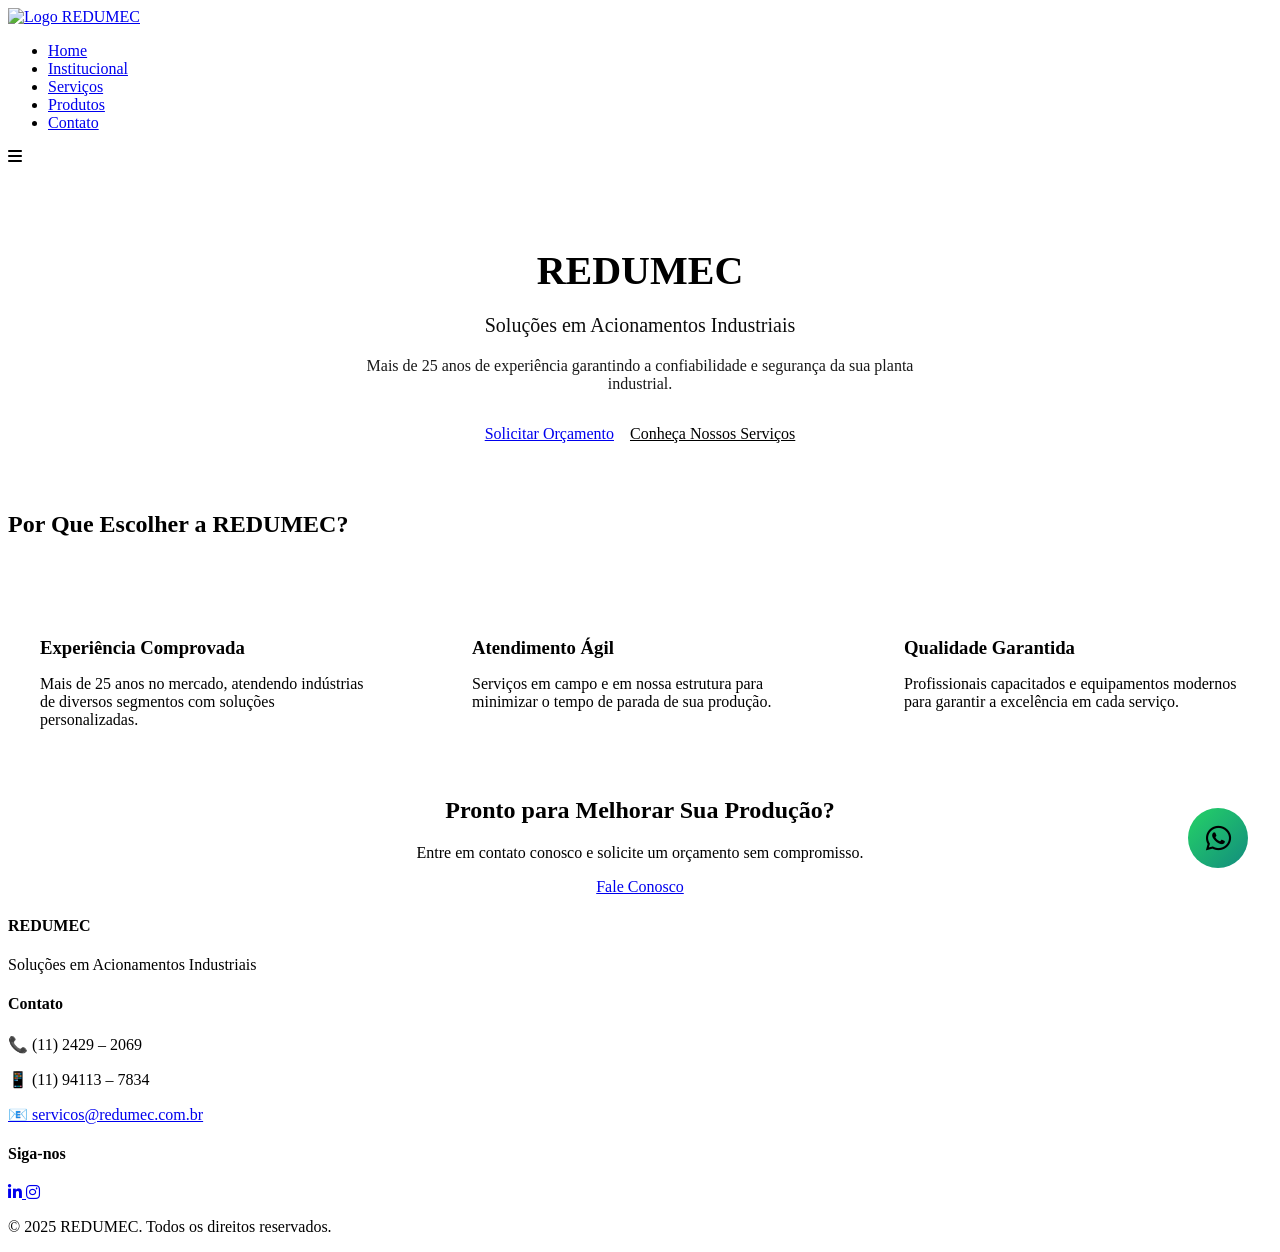
==== index.html @ 5159526f "Add files via upload" ====
<!DOCTYPE html>
<html lang="pt-BR">
<head>
    <meta charset="UTF-8">
    <meta name="viewport" content="width=device-width, initial-scale=1.0">
    <meta name="description" content="REDUMEC - Soluções em Acionamentos Industriais. Manutenção, reparo e venda de redutores com mais de 25 anos de experiência.">
    <meta name="theme-color" content="#0891b2">
    <title>REDUMEC - Soluções em Acionamentos Industriais</title>
    <link rel="icon" href="assets/img/logo-redumec.png" type="image/png">
    <link rel="stylesheet" href="https://cdnjs.cloudflare.com/ajax/libs/font-awesome/6.5.0/css/all.min.css">
    <link rel="stylesheet" href="assets/css/style.css">
</head>
<body>
    <!-- Header -->
    <header>
        <div class="container">
            <nav class="navbar">
                <div class="logo">
                    <a href="index.html"><img src="assets/img/logo-redumec.png" alt="Logo REDUMEC"></a>
                </div>
                <ul class="nav-menu">
                    <li><a href="index.html">Home</a></li>
                    <li><a href="institucional.html">Institucional</a></li>
                    <li><a href="servicos.html">Serviços</a></li>
                    <li><a href="produtos.html">Produtos</a></li>
                    <li><a href="contato.html">Contato</a></li>
                </ul>
                <div class="hamburger">
                    <i class="fas fa-bars"></i>
                </div>
            </nav>
        </div>
    </header>

    <main>
        <!-- Hero Section (Reduzido) -->
        <section class="hero" style="background: linear-gradient(135deg, var(--primary-color) 0%, var(--primary-dark) 100%); color: var(--white); padding: 3rem 0; text-align: center;">
            <div class="container">
                <h1 style="font-size: 2.5rem; margin-bottom: 0.5rem;">REDUMEC</h1>
                <p style="font-size: 1.25rem; opacity: 0.95;">Soluções em Acionamentos Industriais</p>
                <p style="font-size: 1rem; margin-top: 1rem; opacity: 0.9; max-width: 600px; margin-left: auto; margin-right: auto;">Mais de 25 anos de experiência garantindo a confiabilidade e segurança da sua planta industrial.</p>
                <div style="display: flex; gap: 1rem; justify-content: center; margin-top: 2rem; flex-wrap: wrap;">
                    <a href="contato.html" class="btn btn-primary">Solicitar Orçamento</a>
                    <a href="servicos.html" class="btn btn-secondary" style="background-color: transparent; color: var(--white); border-color: var(--white);">Conheça Nossos Serviços</a>
                </div>
            </div>
        </section>

        <!-- Destaque de Serviços -->
        <section style="background-color: var(--light-bg);">
            <div class="container">
                <h2 class="section-title">Por Que Escolher a REDUMEC?</h2>
                <div style="display: grid; grid-template-columns: repeat(auto-fit, minmax(250px, 1fr)); gap: 2rem; margin-top: 3rem;">
                    <div style="background: var(--white); padding: 2rem; border-radius: 0.75rem; box-shadow: var(--shadow-md); border-left: 4px solid var(--primary-color);">
                        <h3 style="color: var(--primary-color); margin-bottom: 1rem;">Experiência Comprovada</h3>
                        <p style="color: var(--text-light);">Mais de 25 anos no mercado, atendendo indústrias de diversos segmentos com soluções personalizadas.</p>
                    </div>
                    <div style="background: var(--white); padding: 2rem; border-radius: 0.75rem; box-shadow: var(--shadow-md); border-left: 4px solid var(--primary-color);">
                        <h3 style="color: var(--primary-color); margin-bottom: 1rem;">Atendimento Ágil</h3>
                        <p style="color: var(--text-light);">Serviços em campo e em nossa estrutura para minimizar o tempo de parada de sua produção.</p>
                    </div>
                    <div style="background: var(--white); padding: 2rem; border-radius: 0.75rem; box-shadow: var(--shadow-md); border-left: 4px solid var(--primary-color);">
                        <h3 style="color: var(--primary-color); margin-bottom: 1rem;">Qualidade Garantida</h3>
                        <p style="color: var(--text-light);">Profissionais capacitados e equipamentos modernos para garantir a excelência em cada serviço.</p>
                    </div>
                </div>
            </div>
        </section>

        <!-- CTA -->
        <section style="text-align: center;">
            <div class="container">
                <h2 class="section-title">Pronto para Melhorar Sua Produção?</h2>
                <p class="section-subtitle">Entre em contato conosco e solicite um orçamento sem compromisso.</p>
                <a href="contato.html" class="btn btn-primary">Fale Conosco</a>
            </div>
        </section>
    </main>

    <!-- Footer -->
    <footer>
        <div class="container">
            <div class="footer-grid">
                <div>
                    <h4>REDUMEC</h4>
                    <p>Soluções em Acionamentos Industriais</p>
                </div>
                <div>
                    <h4>Contato</h4>
                    <p>📞 (11) 2429 – 2069</p>
                    <p>📱 (11) 94113 – 7834</p>
                    <a href="mailto:servicos@redumec.com.br">📧 servicos@redumec.com.br</a>
                </div>
                <div>
                    <h4>Siga-nos</h4>
                    <div class="social-links">
                        <a href="https://www.linkedin.com/in/juan-guillermo-huemer-4613a930/" target="_blank" title="LinkedIn">
                            <i class="fab fa-linkedin-in"></i>
                        </a>
                        <a href="https://www.instagram.com/redumec_redutores/" target="_blank" title="Instagram">
                            <i class="fab fa-instagram"></i>
                        </a>
                    </div>
                </div>
            </div>
            <div class="footer-copyright">
                <p>&copy; 2025 REDUMEC. Todos os direitos reservados.</p>
            </div>
        </div>
    </footer>

    <!-- Floating WhatsApp Button -->
    <a href="https://wa.me/5511994113784?text=Olá!%20Gostaria%20de%20solicitar%20um%20orçamento." 
       style="position: fixed; bottom: 2rem; right: 2rem; width: 60px; height: 60px; background: linear-gradient(135deg, #25d366 0%, #128c7e 100%); border-radius: 50%; display: flex; align-items: center; justify-content: center; color: var(--white); font-size: 1.8rem; text-decoration: none; box-shadow: var(--shadow-lg); transition: all 0.3s ease; z-index: 99;" 
       target="_blank" aria-label="Fale conosco pelo WhatsApp" onmouseover="this.style.transform='scale(1.1)'" onmouseout="this.style.transform='scale(1)'">
       <i class="fab fa-whatsapp"></i>
    </a>

    <script src="assets/js/script.js"></script>
</body>
</html>
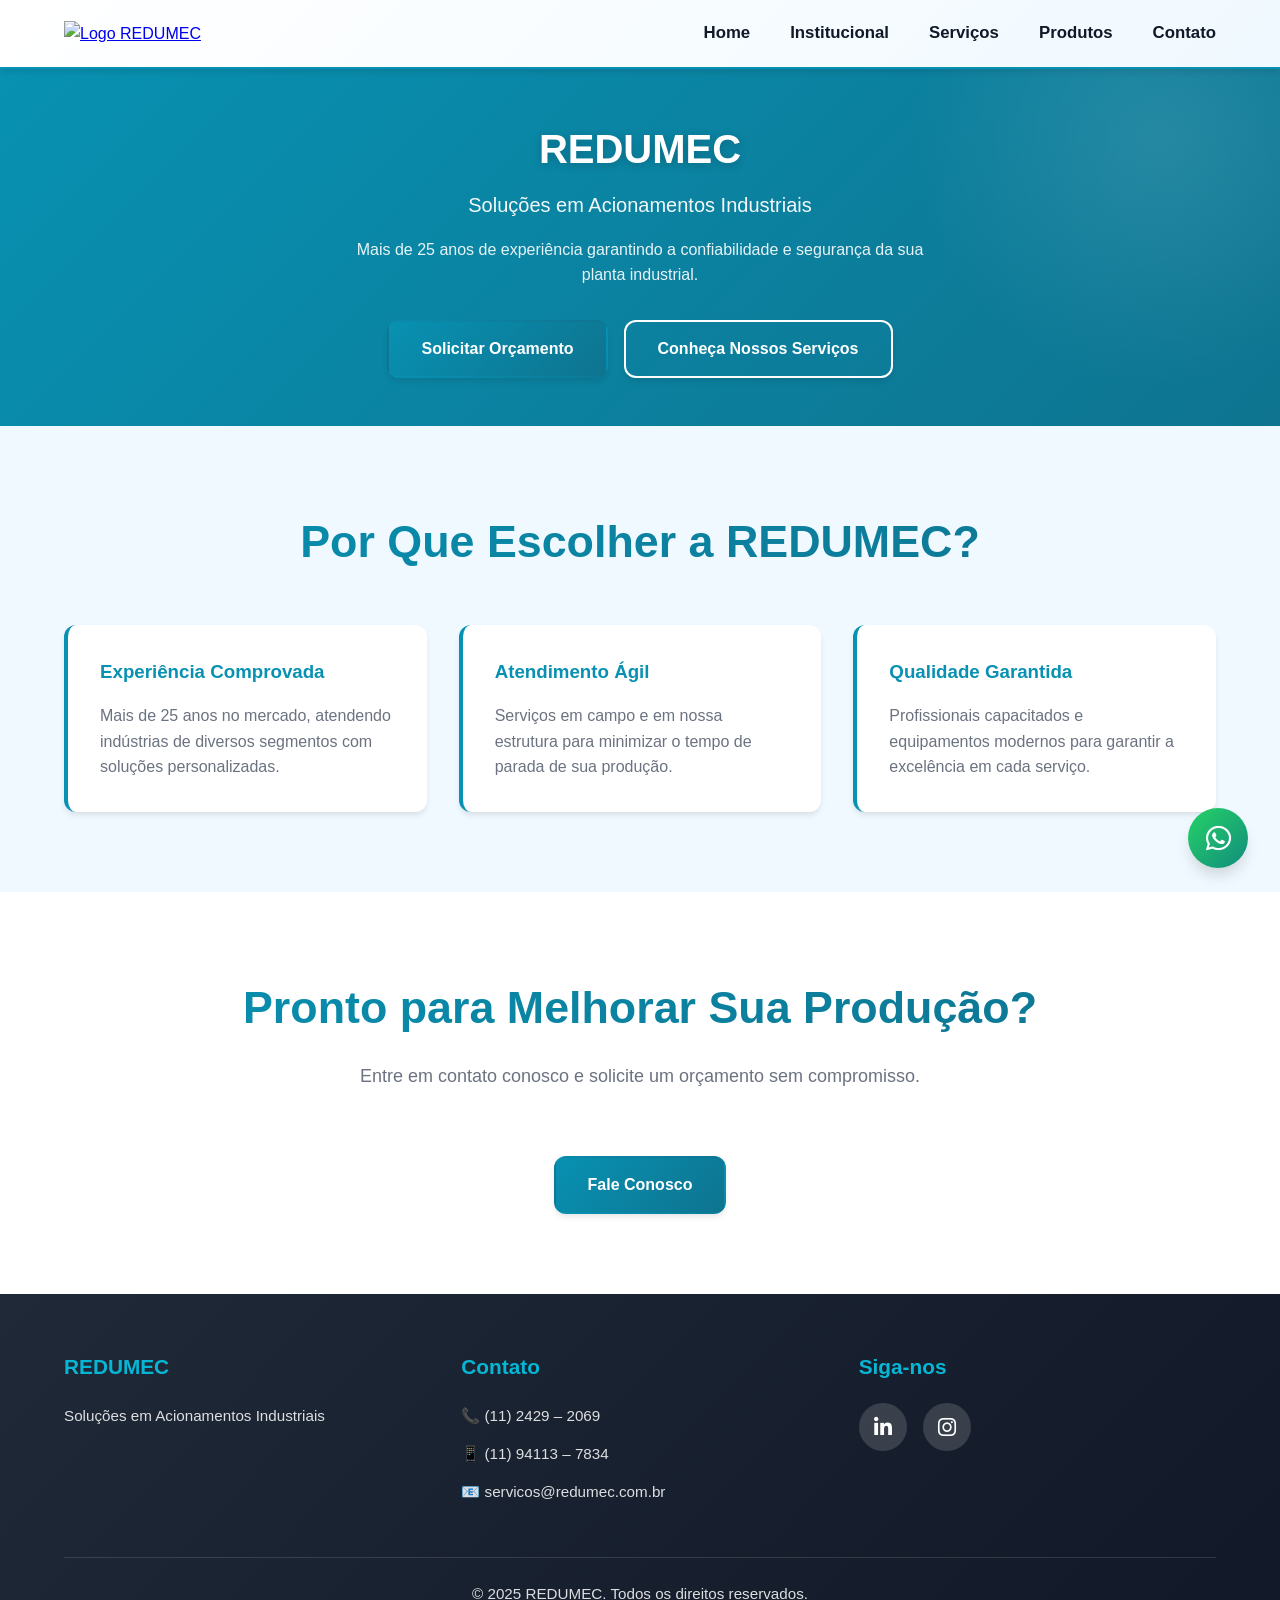
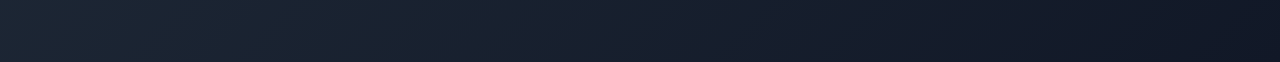
==== commit 34e39000: "Update index.html" ====
--- a/index.html
+++ b/index.html
@@ -8,7 +8,7 @@
     <title>REDUMEC - Soluções em Acionamentos Industriais</title>
     <link rel="icon" href="assets/img/logo-redumec.png" type="image/png">
     <link rel="stylesheet" href="https://cdnjs.cloudflare.com/ajax/libs/font-awesome/6.5.0/css/all.min.css">
-    <link rel="stylesheet" href="assets/css/style.css">
+    <link rel="stylesheet" href="css/style.css">
 </head>
 <body>
     <!-- Header -->
--- a/css/style.css
+++ b/css/style.css
@@ -0,0 +1,668 @@
+/* ========================================
+   VARIÁVEIS DE COR E TEMA
+   ======================================== */
+:root {
+    --primary-color: #0891b2;
+    --primary-dark: #0e7490;
+    --primary-light: #06b6d4;
+    --secondary-color: #1f2937;
+    --accent-color: #f59e0b;
+    --success-color: #10b981;
+    --light-bg: #f0f9ff;
+    --white: #ffffff;
+    --text-dark: #111827;
+    --text-light: #6b7280;
+    --border-color: #e5e7eb;
+    --shadow-sm: 0 1px 2px 0 rgba(0, 0, 0, 0.05);
+    --shadow-md: 0 4px 6px -1px rgba(0, 0, 0, 0.1);
+    --shadow-lg: 0 10px 15px -3px rgba(0, 0, 0, 0.15);
+    --shadow-xl: 0 20px 25px -5px rgba(0, 0, 0, 0.2);
+}
+
+/* ========================================
+   RESET E TIPOGRAFIA
+   ======================================== */
+* {
+    margin: 0;
+    padding: 0;
+    box-sizing: border-box;
+}
+
+html {
+    scroll-behavior: smooth;
+}
+
+body {
+    font-family: -apple-system, BlinkMacSystemFont, 'Segoe UI', Roboto, 'Helvetica Neue', Arial, sans-serif;
+    color: var(--text-dark);
+    line-height: 1.6;
+    background-color: var(--white);
+}
+
+/* ========================================
+   LAYOUT GERAL
+   ======================================== */
+.container {
+    max-width: 1200px;
+    margin: 0 auto;
+    padding: 0 1.5rem;
+}
+
+section {
+    padding: 5rem 0;
+}
+
+.section-title {
+    font-size: 2.8rem;
+    font-weight: 800;
+    text-align: center;
+    margin-bottom: 1rem;
+    color: var(--text-dark);
+    background: linear-gradient(135deg, var(--primary-color) 0%, var(--primary-dark) 100%);
+    -webkit-background-clip: text;
+    -webkit-text-fill-color: transparent;
+    background-clip: text;
+}
+
+.section-subtitle {
+    font-size: 1.125rem;
+    text-align: center;
+    color: var(--text-light);
+    margin-bottom: 4rem;
+    max-width: 700px;
+    margin-left: auto;
+    margin-right: auto;
+    line-height: 1.8;
+}
+
+/* ========================================
+   BOTÕES
+   ======================================== */
+.btn {
+    padding: 0.875rem 2rem;
+    border-radius: 0.75rem;
+    text-decoration: none;
+    font-weight: 700;
+    font-size: 1rem;
+    transition: all 0.3s ease;
+    border: 2px solid transparent;
+    cursor: pointer;
+    display: inline-flex;
+    align-items: center;
+    gap: 0.5rem;
+    text-align: center;
+    justify-content: center;
+    box-shadow: var(--shadow-md);
+}
+
+.btn-primary {
+    background: linear-gradient(135deg, var(--primary-color) 0%, var(--primary-dark) 100%);
+    color: var(--white);
+}
+
+.btn-primary:hover {
+    transform: translateY(-3px);
+    box-shadow: var(--shadow-xl);
+    filter: brightness(1.1);
+}
+
+.btn-secondary {
+    background-color: var(--white);
+    color: var(--primary-color);
+    border-color: var(--primary-color);
+    border: 2px solid var(--primary-color);
+}
+
+.btn-secondary:hover {
+    background-color: var(--light-bg);
+    transform: translateY(-3px);
+}
+
+/* ========================================
+   HEADER E NAVEGAÇÃO
+   ======================================== */
+header {
+    position: sticky;
+    top: 0;
+    z-index: 100;
+    background: linear-gradient(135deg, var(--white) 0%, var(--light-bg) 100%);
+    border-bottom: 2px solid var(--primary-color);
+    box-shadow: var(--shadow-md);
+}
+
+.navbar {
+    display: flex;
+    justify-content: space-between;
+    align-items: center;
+    padding: 1.25rem 0;
+}
+
+.logo img {
+    height: 60px;
+    width: auto;
+    transition: transform 0.3s ease;
+}
+
+.logo img:hover {
+    transform: scale(1.05);
+}
+
+.nav-menu {
+    display: flex;
+    gap: 2.5rem;
+    list-style: none;
+}
+
+.nav-menu a {
+    text-decoration: none;
+    color: var(--text-dark);
+    font-size: 1.05rem;
+    font-weight: 600;
+    transition: all 0.3s ease;
+    position: relative;
+}
+
+.nav-menu a:after {
+    content: '';
+    position: absolute;
+    bottom: -5px;
+    left: 0;
+    width: 0;
+    height: 3px;
+    background: linear-gradient(90deg, var(--primary-color), var(--primary-light));
+    transition: width 0.3s ease;
+}
+
+.nav-menu a:hover:after {
+    width: 100%;
+}
+
+.nav-menu a:hover {
+    color: var(--primary-color);
+}
+
+.hamburger {
+    display: none;
+    cursor: pointer;
+    font-size: 1.8rem;
+    color: var(--primary-color);
+    transition: all 0.3s ease;
+}
+
+.hamburger:hover {
+    transform: scale(1.1);
+}
+
+/* ========================================
+   HERO SECTION
+   ======================================== */
+.hero {
+    background: linear-gradient(135deg, var(--primary-color) 0%, var(--primary-dark) 50%, #0d9488 100%);
+    color: var(--white);
+    padding: 4rem 0;
+    text-align: center;
+    position: relative;
+    overflow: hidden;
+}
+
+.hero::before {
+    content: '';
+    position: absolute;
+    top: -50%;
+    right: -10%;
+    width: 500px;
+    height: 500px;
+    background: radial-gradient(circle, rgba(255, 255, 255, 0.1) 0%, transparent 70%);
+    border-radius: 50%;
+}
+
+.hero h1 {
+    font-size: 3.5rem;
+    margin-bottom: 0.5rem;
+    font-weight: 900;
+    text-shadow: 0 2px 10px rgba(0, 0, 0, 0.2);
+}
+
+.hero p {
+    font-size: 1.3rem;
+    opacity: 0.95;
+    margin-bottom: 1rem;
+    font-weight: 500;
+}
+
+.hero .container {
+    position: relative;
+    z-index: 1;
+}
+
+/* ========================================
+   CARDS E COMPONENTES
+   ======================================== */
+.card {
+    background: var(--white);
+    padding: 2.5rem;
+    border-radius: 1rem;
+    box-shadow: var(--shadow-md);
+    transition: all 0.3s ease;
+    border: 1px solid var(--border-color);
+    border-top: 4px solid var(--primary-color);
+}
+
+.card:hover {
+    transform: translateY(-8px);
+    box-shadow: var(--shadow-xl);
+    border-top-color: var(--primary-light);
+}
+
+.card h3 {
+    color: var(--primary-color);
+    margin-bottom: 1rem;
+    font-size: 1.5rem;
+    font-weight: 700;
+}
+
+.card p {
+    color: var(--text-light);
+    line-height: 1.8;
+}
+
+/* ========================================
+   SEÇÕES COM FUNDO COLORIDO
+   ======================================== */
+.section-light-bg {
+    background: linear-gradient(135deg, var(--light-bg) 0%, rgba(6, 182, 212, 0.05) 100%);
+}
+
+.section-gradient {
+    background: linear-gradient(135deg, rgba(8, 145, 178, 0.08) 0%, rgba(14, 116, 144, 0.08) 100%);
+}
+
+/* ========================================
+   GRID DE CARDS
+   ======================================== */
+.cards-grid {
+    display: grid;
+    grid-template-columns: repeat(auto-fit, minmax(300px, 1fr));
+    gap: 2.5rem;
+    margin-top: 3rem;
+}
+
+.service-card {
+    background: linear-gradient(135deg, var(--white) 0%, rgba(240, 249, 255, 0.5) 100%);
+    padding: 2.5rem;
+    border-radius: 1rem;
+    border-left: 5px solid var(--primary-color);
+    transition: all 0.3s ease;
+    box-shadow: var(--shadow-md);
+}
+
+.service-card:hover {
+    transform: translateX(10px);
+    box-shadow: var(--shadow-xl);
+    border-left-color: var(--primary-light);
+}
+
+.service-card h3 {
+    color: var(--primary-color);
+    margin-bottom: 1rem;
+    font-size: 1.5rem;
+    font-weight: 700;
+}
+
+.service-card ul {
+    list-style: none;
+    padding: 0;
+}
+
+.service-card li {
+    color: var(--text-light);
+    margin-bottom: 0.75rem;
+    padding-left: 1.75rem;
+    position: relative;
+    line-height: 1.6;
+}
+
+.service-card li:before {
+    content: '✓';
+    position: absolute;
+    left: 0;
+    color: var(--primary-color);
+    font-weight: bold;
+    font-size: 1.2rem;
+}
+
+/* ========================================
+   LAYOUT ZIG-ZAG
+   ======================================== */
+.zigzag-section {
+    display: grid;
+    grid-template-columns: 1fr 1fr;
+    gap: 4rem;
+    align-items: center;
+    margin-bottom: 5rem;
+}
+
+.zigzag-section:nth-child(even) {
+    direction: rtl;
+}
+
+.zigzag-section:nth-child(even) > * {
+    direction: ltr;
+}
+
+.zigzag-image {
+    width: 100%;
+    height: 350px;
+    background: linear-gradient(135deg, var(--primary-color) 0%, var(--primary-dark) 100%);
+    border-radius: 1rem;
+    display: flex;
+    align-items: center;
+    justify-content: center;
+    color: var(--white);
+    font-size: 4rem;
+    box-shadow: var(--shadow-lg);
+    transition: all 0.3s ease;
+}
+
+.zigzag-image:hover {
+    transform: scale(1.05);
+    box-shadow: var(--shadow-xl);
+}
+
+.zigzag-text h3 {
+    color: var(--primary-color);
+    font-size: 2rem;
+    margin-bottom: 1.5rem;
+    font-weight: 800;
+}
+
+.zigzag-text p {
+    color: var(--text-light);
+    line-height: 1.9;
+    margin-bottom: 1.5rem;
+    font-size: 1.05rem;
+}
+
+/* ========================================
+   CARDS DE VALORES
+   ======================================== */
+.valores-grid {
+    display: grid;
+    grid-template-columns: repeat(auto-fit, minmax(250px, 1fr));
+    gap: 2.5rem;
+    margin-top: 3rem;
+}
+
+.valor-card {
+    background: linear-gradient(135deg, var(--white) 0%, var(--light-bg) 100%);
+    padding: 2.5rem;
+    border-radius: 1rem;
+    box-shadow: var(--shadow-md);
+    border-top: 5px solid var(--primary-color);
+    text-align: center;
+    aspect-ratio: 1;
+    display: flex;
+    flex-direction: column;
+    justify-content: center;
+    transition: all 0.3s ease;
+}
+
+.valor-card:hover {
+    transform: translateY(-10px);
+    box-shadow: var(--shadow-xl);
+    border-top-color: var(--primary-light);
+}
+
+.valor-card h4 {
+    color: var(--primary-color);
+    font-size: 1.75rem;
+    margin-bottom: 1rem;
+    font-weight: 800;
+}
+
+.valor-card p {
+    color: var(--text-light);
+    font-size: 1rem;
+    line-height: 1.7;
+}
+
+/* ========================================
+   FORMULÁRIO
+   ======================================== */
+.contact-form {
+    background: linear-gradient(135deg, var(--light-bg) 0%, rgba(6, 182, 212, 0.05) 100%);
+    padding: 2.5rem;
+    border-radius: 1rem;
+    border: 2px solid var(--primary-color);
+}
+
+.form-group {
+    margin-bottom: 1.5rem;
+}
+
+.form-group label {
+    display: block;
+    margin-bottom: 0.75rem;
+    color: var(--text-dark);
+    font-weight: 700;
+    font-size: 1.05rem;
+}
+
+.form-group input,
+.form-group textarea {
+    width: 100%;
+    padding: 0.875rem;
+    border: 2px solid var(--border-color);
+    border-radius: 0.75rem;
+    font-family: inherit;
+    font-size: 1rem;
+    transition: all 0.3s ease;
+}
+
+.form-group input:focus,
+.form-group textarea:focus {
+    outline: none;
+    border-color: var(--primary-color);
+    box-shadow: 0 0 0 4px rgba(8, 145, 178, 0.1);
+}
+
+.form-group textarea {
+    resize: vertical;
+    min-height: 120px;
+}
+
+.form-submit {
+    width: 100%;
+    padding: 1rem;
+    background: linear-gradient(135deg, var(--primary-color) 0%, var(--primary-dark) 100%);
+    color: var(--white);
+    border: none;
+    border-radius: 0.75rem;
+    font-weight: 700;
+    font-size: 1.1rem;
+    cursor: pointer;
+    transition: all 0.3s ease;
+    box-shadow: var(--shadow-md);
+}
+
+.form-submit:hover {
+    transform: translateY(-3px);
+    box-shadow: var(--shadow-xl);
+    filter: brightness(1.1);
+}
+
+/* ========================================
+   FOOTER
+   ======================================== */
+footer {
+    background: linear-gradient(135deg, var(--secondary-color) 0%, #111827 100%);
+    color: var(--white);
+    padding: 3.5rem 0;
+    text-align: center;
+}
+
+.footer-grid {
+    display: grid;
+    grid-template-columns: repeat(auto-fit, minmax(200px, 1fr));
+    gap: 2.5rem;
+    text-align: left;
+    margin-bottom: 2.5rem;
+}
+
+.footer-grid h4 {
+    font-size: 1.3rem;
+    margin-bottom: 1.25rem;
+    color: var(--primary-light);
+    font-weight: 700;
+}
+
+.footer-grid p, .footer-grid a {
+    color: rgba(255, 255, 255, 0.85);
+    text-decoration: none;
+    display: block;
+    margin-bottom: 0.75rem;
+    transition: all 0.3s ease;
+    font-size: 0.95rem;
+    line-height: 1.7;
+}
+
+.footer-grid a:hover {
+    color: var(--primary-light);
+    transform: translateX(5px);
+}
+
+.social-links {
+    display: flex;
+    gap: 1rem;
+    margin-top: 1.25rem;
+}
+
+.social-links a {
+    display: inline-flex;
+    align-items: center;
+    justify-content: center;
+    width: 48px;
+    height: 48px;
+    background-color: rgba(255, 255, 255, 0.15);
+    border-radius: 50%;
+    color: var(--white);
+    transition: all 0.3s ease;
+    font-size: 1.3rem;
+    border: 2px solid transparent;
+}
+
+.social-links a:hover {
+    background-color: var(--primary-light);
+    color: var(--secondary-color);
+    transform: translateY(-5px);
+    border-color: var(--white);
+}
+
+.footer-copyright {
+    margin-top: 2.5rem;
+    padding-top: 1.5rem;
+    border-top: 1px solid rgba(255, 255, 255, 0.15);
+    opacity: 0.85;
+    font-size: 0.95rem;
+}
+
+/* ========================================
+   RESPONSIVIDADE
+   ======================================== */
+@media (max-width: 768px) {
+    .nav-menu {
+        display: none;
+        flex-direction: column;
+        position: absolute;
+        top: 80px;
+        left: 0;
+        width: 100%;
+        background: linear-gradient(135deg, var(--white) 0%, var(--light-bg) 100%);
+        box-shadow: var(--shadow-lg);
+        padding: 1.5rem 0;
+        border-bottom: 3px solid var(--primary-color);
+    }
+
+    .nav-menu.active {
+        display: flex;
+    }
+
+    .nav-menu li {
+        padding: 0.75rem 1.5rem;
+        text-align: left;
+    }
+
+    .hamburger {
+        display: block;
+    }
+
+    .section-title {
+        font-size: 2.2rem;
+    }
+
+    .hero h1 {
+        font-size: 2.5rem;
+    }
+
+    .hero p {
+        font-size: 1.1rem;
+    }
+
+    .cards-grid {
+        grid-template-columns: 1fr;
+        gap: 1.5rem;
+    }
+
+    .zigzag-section {
+        grid-template-columns: 1fr;
+        gap: 2rem;
+    }
+
+    .zigzag-section:nth-child(even) {
+        direction: ltr;
+    }
+
+    .zigzag-image {
+        height: 280px;
+    }
+
+    .footer-grid {
+        text-align: center;
+    }
+
+    .social-links {
+        justify-content: center;
+    }
+
+    .contact-grid {
+        grid-template-columns: 1fr;
+    }
+
+    section {
+        padding: 3rem 0;
+    }
+}
+
+@media (max-width: 480px) {
+    .section-title {
+        font-size: 1.8rem;
+    }
+
+    .hero h1 {
+        font-size: 2rem;
+    }
+
+    .btn {
+        padding: 0.75rem 1.5rem;
+        font-size: 0.95rem;
+    }
+
+    .card, .service-card {
+        padding: 1.5rem;
+    }
+
+    .valor-card {
+        aspect-ratio: auto;
+        padding: 1.5rem;
+    }
+}
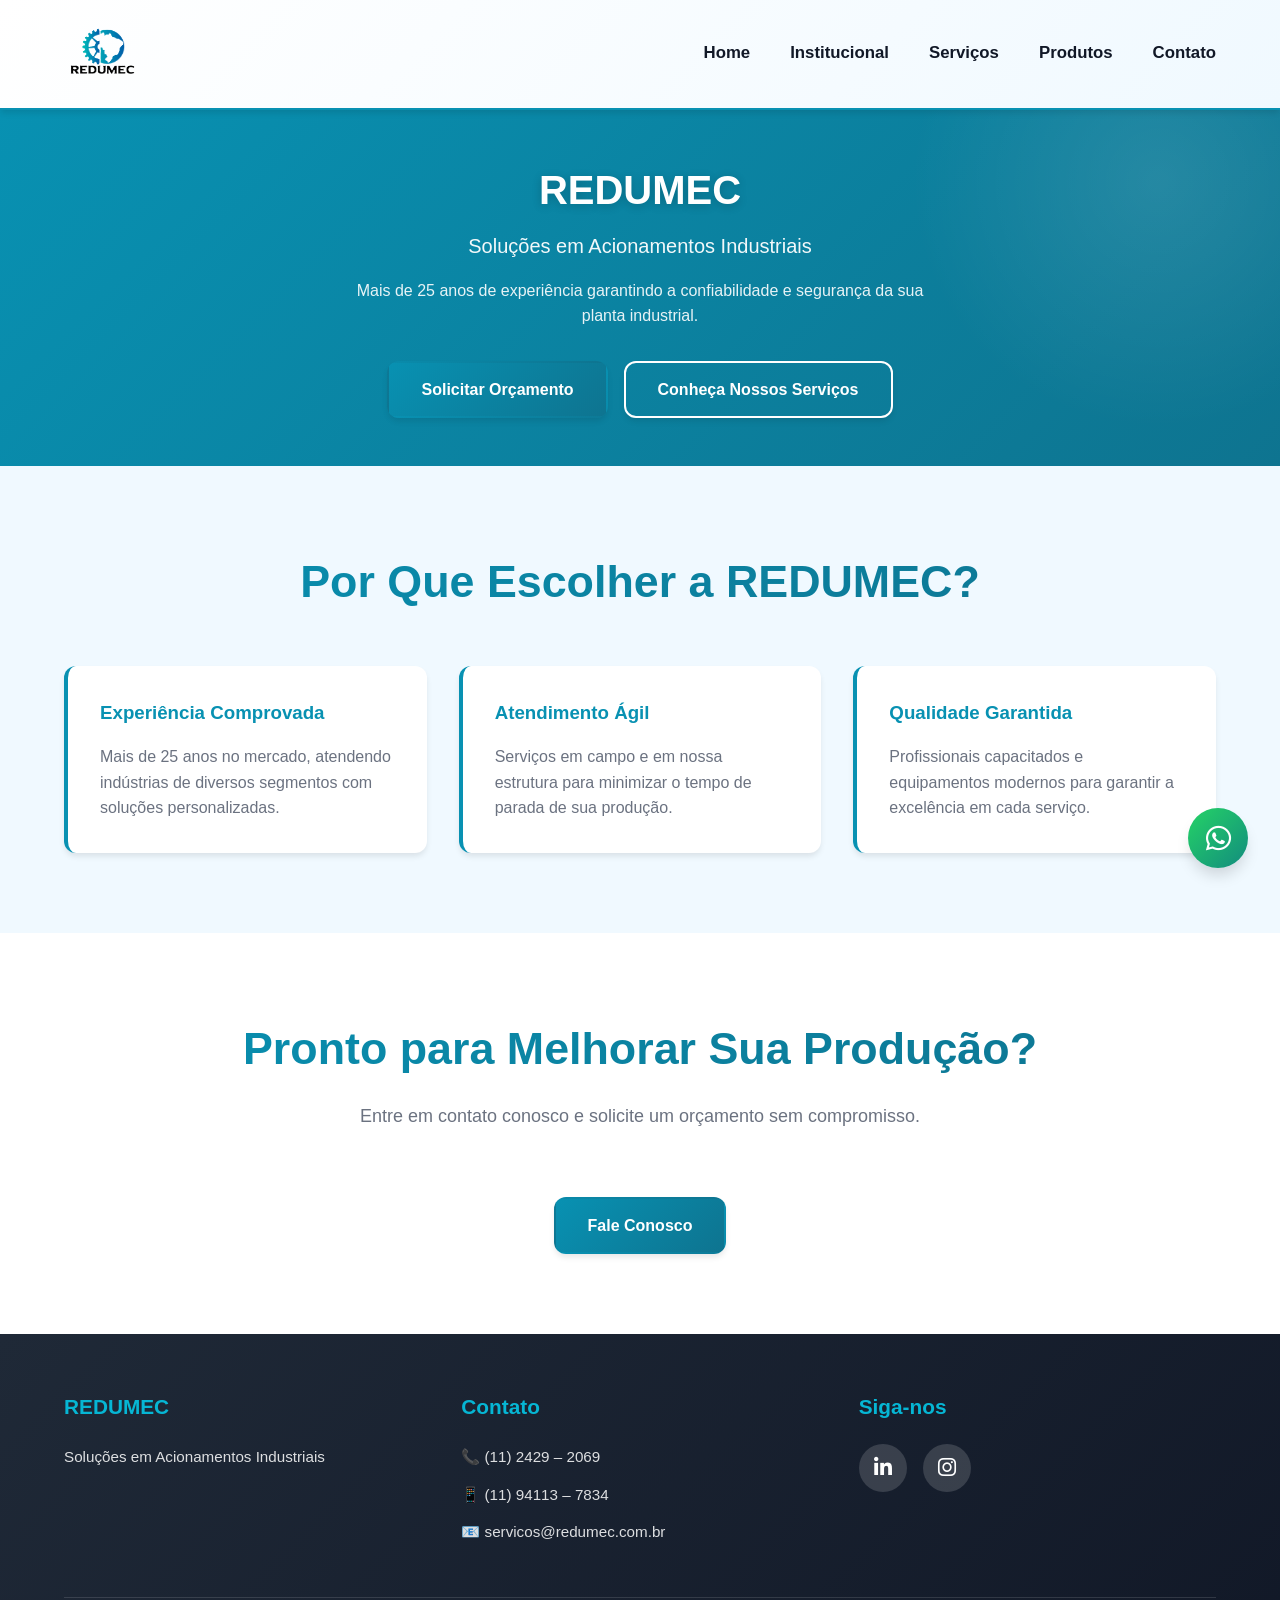
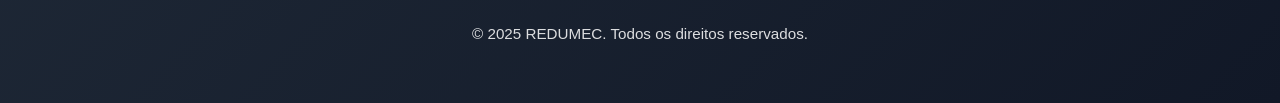
==== commit 38fc7230: "Update file paths for logo and stylesheet" ====
--- a/index.html
+++ b/index.html
@@ -8,7 +8,7 @@
     <title>REDUMEC - Soluções em Acionamentos Industriais</title>
     <link rel="icon" href="assets/img/logo-redumec.png" type="image/png">
     <link rel="stylesheet" href="https://cdnjs.cloudflare.com/ajax/libs/font-awesome/6.5.0/css/all.min.css">
-    <link rel="stylesheet" href="css/style.css">
+    <link rel="stylesheet" href="assets/css/style.css">
 </head>
 <body>
     <!-- Header -->
--- a/assets/css/style.css
+++ b/assets/css/style.css
@@ -0,0 +1,668 @@
+/* ========================================
+   VARIÁVEIS DE COR E TEMA
+   ======================================== */
+:root {
+    --primary-color: #0891b2;
+    --primary-dark: #0e7490;
+    --primary-light: #06b6d4;
+    --secondary-color: #1f2937;
+    --accent-color: #f59e0b;
+    --success-color: #10b981;
+    --light-bg: #f0f9ff;
+    --white: #ffffff;
+    --text-dark: #111827;
+    --text-light: #6b7280;
+    --border-color: #e5e7eb;
+    --shadow-sm: 0 1px 2px 0 rgba(0, 0, 0, 0.05);
+    --shadow-md: 0 4px 6px -1px rgba(0, 0, 0, 0.1);
+    --shadow-lg: 0 10px 15px -3px rgba(0, 0, 0, 0.15);
+    --shadow-xl: 0 20px 25px -5px rgba(0, 0, 0, 0.2);
+}
+
+/* ========================================
+   RESET E TIPOGRAFIA
+   ======================================== */
+* {
+    margin: 0;
+    padding: 0;
+    box-sizing: border-box;
+}
+
+html {
+    scroll-behavior: smooth;
+}
+
+body {
+    font-family: -apple-system, BlinkMacSystemFont, 'Segoe UI', Roboto, 'Helvetica Neue', Arial, sans-serif;
+    color: var(--text-dark);
+    line-height: 1.6;
+    background-color: var(--white);
+}
+
+/* ========================================
+   LAYOUT GERAL
+   ======================================== */
+.container {
+    max-width: 1200px;
+    margin: 0 auto;
+    padding: 0 1.5rem;
+}
+
+section {
+    padding: 5rem 0;
+}
+
+.section-title {
+    font-size: 2.8rem;
+    font-weight: 800;
+    text-align: center;
+    margin-bottom: 1rem;
+    color: var(--text-dark);
+    background: linear-gradient(135deg, var(--primary-color) 0%, var(--primary-dark) 100%);
+    -webkit-background-clip: text;
+    -webkit-text-fill-color: transparent;
+    background-clip: text;
+}
+
+.section-subtitle {
+    font-size: 1.125rem;
+    text-align: center;
+    color: var(--text-light);
+    margin-bottom: 4rem;
+    max-width: 700px;
+    margin-left: auto;
+    margin-right: auto;
+    line-height: 1.8;
+}
+
+/* ========================================
+   BOTÕES
+   ======================================== */
+.btn {
+    padding: 0.875rem 2rem;
+    border-radius: 0.75rem;
+    text-decoration: none;
+    font-weight: 700;
+    font-size: 1rem;
+    transition: all 0.3s ease;
+    border: 2px solid transparent;
+    cursor: pointer;
+    display: inline-flex;
+    align-items: center;
+    gap: 0.5rem;
+    text-align: center;
+    justify-content: center;
+    box-shadow: var(--shadow-md);
+}
+
+.btn-primary {
+    background: linear-gradient(135deg, var(--primary-color) 0%, var(--primary-dark) 100%);
+    color: var(--white);
+}
+
+.btn-primary:hover {
+    transform: translateY(-3px);
+    box-shadow: var(--shadow-xl);
+    filter: brightness(1.1);
+}
+
+.btn-secondary {
+    background-color: var(--white);
+    color: var(--primary-color);
+    border-color: var(--primary-color);
+    border: 2px solid var(--primary-color);
+}
+
+.btn-secondary:hover {
+    background-color: var(--light-bg);
+    transform: translateY(-3px);
+}
+
+/* ========================================
+   HEADER E NAVEGAÇÃO
+   ======================================== */
+header {
+    position: sticky;
+    top: 0;
+    z-index: 100;
+    background: linear-gradient(135deg, var(--white) 0%, var(--light-bg) 100%);
+    border-bottom: 2px solid var(--primary-color);
+    box-shadow: var(--shadow-md);
+}
+
+.navbar {
+    display: flex;
+    justify-content: space-between;
+    align-items: center;
+    padding: 1.25rem 0;
+}
+
+.logo img {
+    height: 60px;
+    width: auto;
+    transition: transform 0.3s ease;
+}
+
+.logo img:hover {
+    transform: scale(1.05);
+}
+
+.nav-menu {
+    display: flex;
+    gap: 2.5rem;
+    list-style: none;
+}
+
+.nav-menu a {
+    text-decoration: none;
+    color: var(--text-dark);
+    font-size: 1.05rem;
+    font-weight: 600;
+    transition: all 0.3s ease;
+    position: relative;
+}
+
+.nav-menu a:after {
+    content: '';
+    position: absolute;
+    bottom: -5px;
+    left: 0;
+    width: 0;
+    height: 3px;
+    background: linear-gradient(90deg, var(--primary-color), var(--primary-light));
+    transition: width 0.3s ease;
+}
+
+.nav-menu a:hover:after {
+    width: 100%;
+}
+
+.nav-menu a:hover {
+    color: var(--primary-color);
+}
+
+.hamburger {
+    display: none;
+    cursor: pointer;
+    font-size: 1.8rem;
+    color: var(--primary-color);
+    transition: all 0.3s ease;
+}
+
+.hamburger:hover {
+    transform: scale(1.1);
+}
+
+/* ========================================
+   HERO SECTION
+   ======================================== */
+.hero {
+    background: linear-gradient(135deg, var(--primary-color) 0%, var(--primary-dark) 50%, #0d9488 100%);
+    color: var(--white);
+    padding: 4rem 0;
+    text-align: center;
+    position: relative;
+    overflow: hidden;
+}
+
+.hero::before {
+    content: '';
+    position: absolute;
+    top: -50%;
+    right: -10%;
+    width: 500px;
+    height: 500px;
+    background: radial-gradient(circle, rgba(255, 255, 255, 0.1) 0%, transparent 70%);
+    border-radius: 50%;
+}
+
+.hero h1 {
+    font-size: 3.5rem;
+    margin-bottom: 0.5rem;
+    font-weight: 900;
+    text-shadow: 0 2px 10px rgba(0, 0, 0, 0.2);
+}
+
+.hero p {
+    font-size: 1.3rem;
+    opacity: 0.95;
+    margin-bottom: 1rem;
+    font-weight: 500;
+}
+
+.hero .container {
+    position: relative;
+    z-index: 1;
+}
+
+/* ========================================
+   CARDS E COMPONENTES
+   ======================================== */
+.card {
+    background: var(--white);
+    padding: 2.5rem;
+    border-radius: 1rem;
+    box-shadow: var(--shadow-md);
+    transition: all 0.3s ease;
+    border: 1px solid var(--border-color);
+    border-top: 4px solid var(--primary-color);
+}
+
+.card:hover {
+    transform: translateY(-8px);
+    box-shadow: var(--shadow-xl);
+    border-top-color: var(--primary-light);
+}
+
+.card h3 {
+    color: var(--primary-color);
+    margin-bottom: 1rem;
+    font-size: 1.5rem;
+    font-weight: 700;
+}
+
+.card p {
+    color: var(--text-light);
+    line-height: 1.8;
+}
+
+/* ========================================
+   SEÇÕES COM FUNDO COLORIDO
+   ======================================== */
+.section-light-bg {
+    background: linear-gradient(135deg, var(--light-bg) 0%, rgba(6, 182, 212, 0.05) 100%);
+}
+
+.section-gradient {
+    background: linear-gradient(135deg, rgba(8, 145, 178, 0.08) 0%, rgba(14, 116, 144, 0.08) 100%);
+}
+
+/* ========================================
+   GRID DE CARDS
+   ======================================== */
+.cards-grid {
+    display: grid;
+    grid-template-columns: repeat(auto-fit, minmax(300px, 1fr));
+    gap: 2.5rem;
+    margin-top: 3rem;
+}
+
+.service-card {
+    background: linear-gradient(135deg, var(--white) 0%, rgba(240, 249, 255, 0.5) 100%);
+    padding: 2.5rem;
+    border-radius: 1rem;
+    border-left: 5px solid var(--primary-color);
+    transition: all 0.3s ease;
+    box-shadow: var(--shadow-md);
+}
+
+.service-card:hover {
+    transform: translateX(10px);
+    box-shadow: var(--shadow-xl);
+    border-left-color: var(--primary-light);
+}
+
+.service-card h3 {
+    color: var(--primary-color);
+    margin-bottom: 1rem;
+    font-size: 1.5rem;
+    font-weight: 700;
+}
+
+.service-card ul {
+    list-style: none;
+    padding: 0;
+}
+
+.service-card li {
+    color: var(--text-light);
+    margin-bottom: 0.75rem;
+    padding-left: 1.75rem;
+    position: relative;
+    line-height: 1.6;
+}
+
+.service-card li:before {
+    content: '✓';
+    position: absolute;
+    left: 0;
+    color: var(--primary-color);
+    font-weight: bold;
+    font-size: 1.2rem;
+}
+
+/* ========================================
+   LAYOUT ZIG-ZAG
+   ======================================== */
+.zigzag-section {
+    display: grid;
+    grid-template-columns: 1fr 1fr;
+    gap: 4rem;
+    align-items: center;
+    margin-bottom: 5rem;
+}
+
+.zigzag-section:nth-child(even) {
+    direction: rtl;
+}
+
+.zigzag-section:nth-child(even) > * {
+    direction: ltr;
+}
+
+.zigzag-image {
+    width: 100%;
+    height: 350px;
+    background: linear-gradient(135deg, var(--primary-color) 0%, var(--primary-dark) 100%);
+    border-radius: 1rem;
+    display: flex;
+    align-items: center;
+    justify-content: center;
+    color: var(--white);
+    font-size: 4rem;
+    box-shadow: var(--shadow-lg);
+    transition: all 0.3s ease;
+}
+
+.zigzag-image:hover {
+    transform: scale(1.05);
+    box-shadow: var(--shadow-xl);
+}
+
+.zigzag-text h3 {
+    color: var(--primary-color);
+    font-size: 2rem;
+    margin-bottom: 1.5rem;
+    font-weight: 800;
+}
+
+.zigzag-text p {
+    color: var(--text-light);
+    line-height: 1.9;
+    margin-bottom: 1.5rem;
+    font-size: 1.05rem;
+}
+
+/* ========================================
+   CARDS DE VALORES
+   ======================================== */
+.valores-grid {
+    display: grid;
+    grid-template-columns: repeat(auto-fit, minmax(250px, 1fr));
+    gap: 2.5rem;
+    margin-top: 3rem;
+}
+
+.valor-card {
+    background: linear-gradient(135deg, var(--white) 0%, var(--light-bg) 100%);
+    padding: 2.5rem;
+    border-radius: 1rem;
+    box-shadow: var(--shadow-md);
+    border-top: 5px solid var(--primary-color);
+    text-align: center;
+    aspect-ratio: 1;
+    display: flex;
+    flex-direction: column;
+    justify-content: center;
+    transition: all 0.3s ease;
+}
+
+.valor-card:hover {
+    transform: translateY(-10px);
+    box-shadow: var(--shadow-xl);
+    border-top-color: var(--primary-light);
+}
+
+.valor-card h4 {
+    color: var(--primary-color);
+    font-size: 1.75rem;
+    margin-bottom: 1rem;
+    font-weight: 800;
+}
+
+.valor-card p {
+    color: var(--text-light);
+    font-size: 1rem;
+    line-height: 1.7;
+}
+
+/* ========================================
+   FORMULÁRIO
+   ======================================== */
+.contact-form {
+    background: linear-gradient(135deg, var(--light-bg) 0%, rgba(6, 182, 212, 0.05) 100%);
+    padding: 2.5rem;
+    border-radius: 1rem;
+    border: 2px solid var(--primary-color);
+}
+
+.form-group {
+    margin-bottom: 1.5rem;
+}
+
+.form-group label {
+    display: block;
+    margin-bottom: 0.75rem;
+    color: var(--text-dark);
+    font-weight: 700;
+    font-size: 1.05rem;
+}
+
+.form-group input,
+.form-group textarea {
+    width: 100%;
+    padding: 0.875rem;
+    border: 2px solid var(--border-color);
+    border-radius: 0.75rem;
+    font-family: inherit;
+    font-size: 1rem;
+    transition: all 0.3s ease;
+}
+
+.form-group input:focus,
+.form-group textarea:focus {
+    outline: none;
+    border-color: var(--primary-color);
+    box-shadow: 0 0 0 4px rgba(8, 145, 178, 0.1);
+}
+
+.form-group textarea {
+    resize: vertical;
+    min-height: 120px;
+}
+
+.form-submit {
+    width: 100%;
+    padding: 1rem;
+    background: linear-gradient(135deg, var(--primary-color) 0%, var(--primary-dark) 100%);
+    color: var(--white);
+    border: none;
+    border-radius: 0.75rem;
+    font-weight: 700;
+    font-size: 1.1rem;
+    cursor: pointer;
+    transition: all 0.3s ease;
+    box-shadow: var(--shadow-md);
+}
+
+.form-submit:hover {
+    transform: translateY(-3px);
+    box-shadow: var(--shadow-xl);
+    filter: brightness(1.1);
+}
+
+/* ========================================
+   FOOTER
+   ======================================== */
+footer {
+    background: linear-gradient(135deg, var(--secondary-color) 0%, #111827 100%);
+    color: var(--white);
+    padding: 3.5rem 0;
+    text-align: center;
+}
+
+.footer-grid {
+    display: grid;
+    grid-template-columns: repeat(auto-fit, minmax(200px, 1fr));
+    gap: 2.5rem;
+    text-align: left;
+    margin-bottom: 2.5rem;
+}
+
+.footer-grid h4 {
+    font-size: 1.3rem;
+    margin-bottom: 1.25rem;
+    color: var(--primary-light);
+    font-weight: 700;
+}
+
+.footer-grid p, .footer-grid a {
+    color: rgba(255, 255, 255, 0.85);
+    text-decoration: none;
+    display: block;
+    margin-bottom: 0.75rem;
+    transition: all 0.3s ease;
+    font-size: 0.95rem;
+    line-height: 1.7;
+}
+
+.footer-grid a:hover {
+    color: var(--primary-light);
+    transform: translateX(5px);
+}
+
+.social-links {
+    display: flex;
+    gap: 1rem;
+    margin-top: 1.25rem;
+}
+
+.social-links a {
+    display: inline-flex;
+    align-items: center;
+    justify-content: center;
+    width: 48px;
+    height: 48px;
+    background-color: rgba(255, 255, 255, 0.15);
+    border-radius: 50%;
+    color: var(--white);
+    transition: all 0.3s ease;
+    font-size: 1.3rem;
+    border: 2px solid transparent;
+}
+
+.social-links a:hover {
+    background-color: var(--primary-light);
+    color: var(--secondary-color);
+    transform: translateY(-5px);
+    border-color: var(--white);
+}
+
+.footer-copyright {
+    margin-top: 2.5rem;
+    padding-top: 1.5rem;
+    border-top: 1px solid rgba(255, 255, 255, 0.15);
+    opacity: 0.85;
+    font-size: 0.95rem;
+}
+
+/* ========================================
+   RESPONSIVIDADE
+   ======================================== */
+@media (max-width: 768px) {
+    .nav-menu {
+        display: none;
+        flex-direction: column;
+        position: absolute;
+        top: 80px;
+        left: 0;
+        width: 100%;
+        background: linear-gradient(135deg, var(--white) 0%, var(--light-bg) 100%);
+        box-shadow: var(--shadow-lg);
+        padding: 1.5rem 0;
+        border-bottom: 3px solid var(--primary-color);
+    }
+
+    .nav-menu.active {
+        display: flex;
+    }
+
+    .nav-menu li {
+        padding: 0.75rem 1.5rem;
+        text-align: left;
+    }
+
+    .hamburger {
+        display: block;
+    }
+
+    .section-title {
+        font-size: 2.2rem;
+    }
+
+    .hero h1 {
+        font-size: 2.5rem;
+    }
+
+    .hero p {
+        font-size: 1.1rem;
+    }
+
+    .cards-grid {
+        grid-template-columns: 1fr;
+        gap: 1.5rem;
+    }
+
+    .zigzag-section {
+        grid-template-columns: 1fr;
+        gap: 2rem;
+    }
+
+    .zigzag-section:nth-child(even) {
+        direction: ltr;
+    }
+
+    .zigzag-image {
+        height: 280px;
+    }
+
+    .footer-grid {
+        text-align: center;
+    }
+
+    .social-links {
+        justify-content: center;
+    }
+
+    .contact-grid {
+        grid-template-columns: 1fr;
+    }
+
+    section {
+        padding: 3rem 0;
+    }
+}
+
+@media (max-width: 480px) {
+    .section-title {
+        font-size: 1.8rem;
+    }
+
+    .hero h1 {
+        font-size: 2rem;
+    }
+
+    .btn {
+        padding: 0.75rem 1.5rem;
+        font-size: 0.95rem;
+    }
+
+    .card, .service-card {
+        padding: 1.5rem;
+    }
+
+    .valor-card {
+        aspect-ratio: auto;
+        padding: 1.5rem;
+    }
+}
